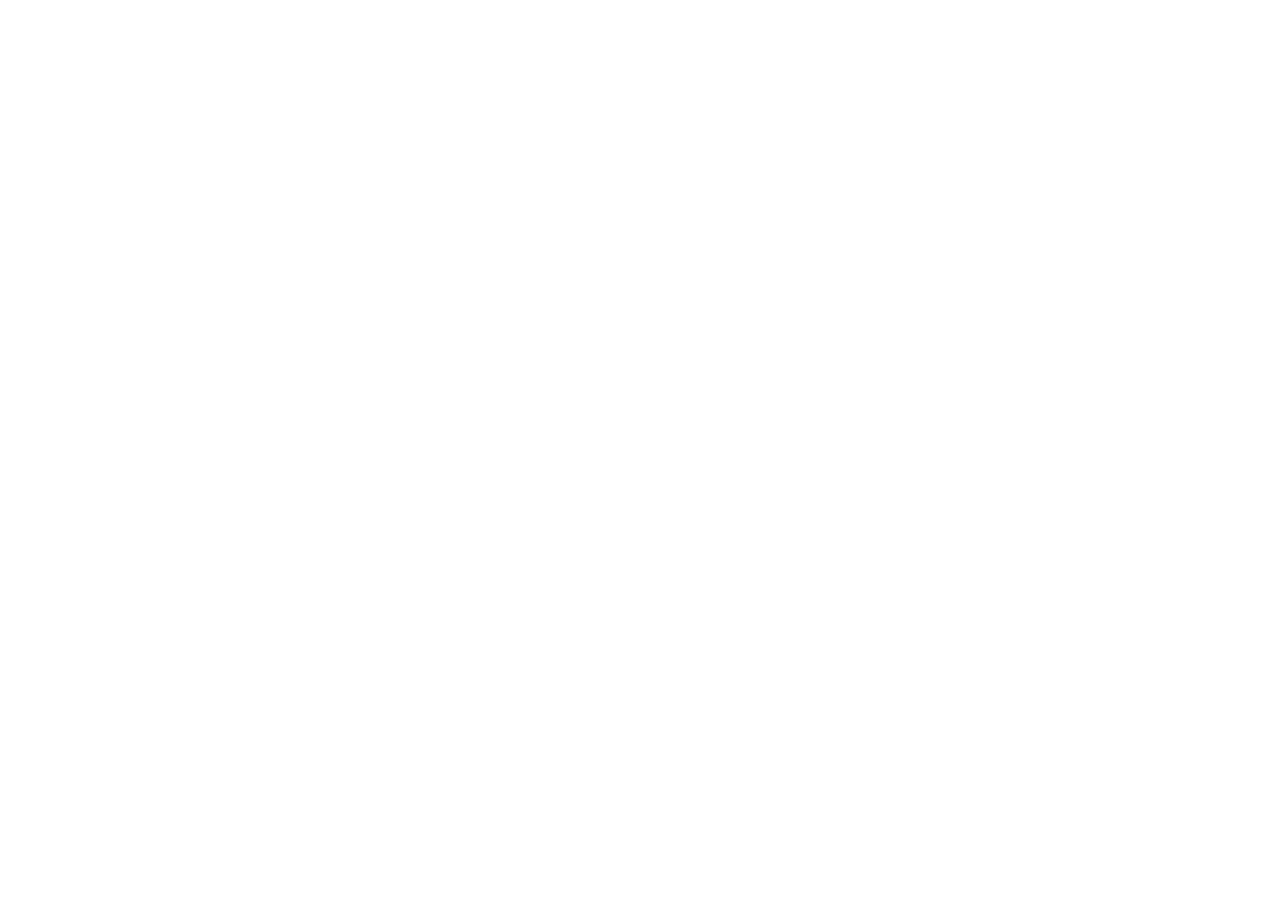
==== index.html @ 17a49825 "iframe atualizado" ====
<!DOCTYPE html>
<html lang="pt-br">
<head>
    <meta charset="UTF-8">
    <meta name="viewport" content="width=device-width, initial-scale=1.0">
    <link rel="shortcut icon" href="favicon.ico" type="image/x-icon">
    <title>Cassiano Luz - Redes Sociais</title>
</head>
<body>
    
</body>
</html>
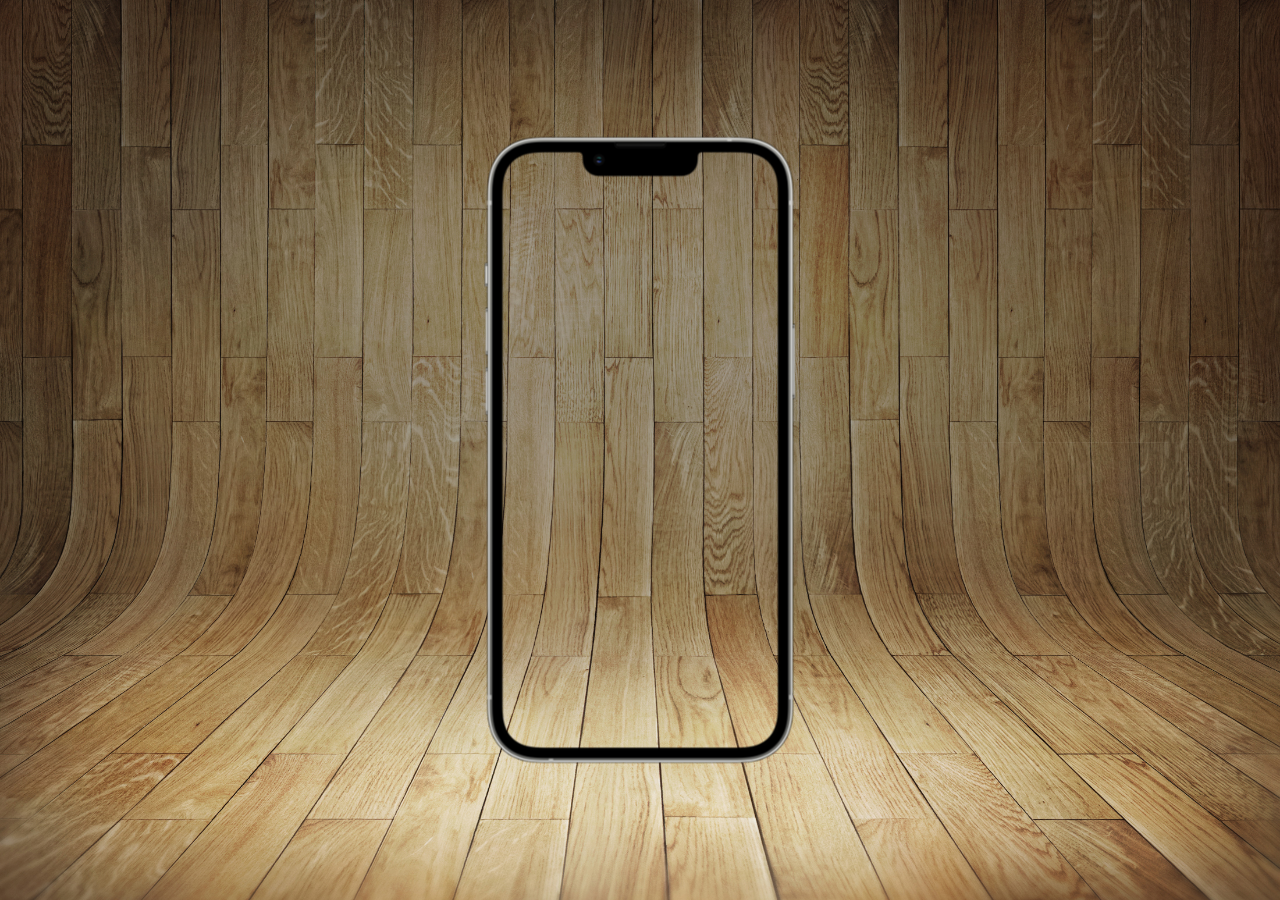
==== commit 939504b7: "atualizacao1" ====
--- a/index.html
+++ b/index.html
@@ -4,9 +4,19 @@
     <meta charset="UTF-8">
     <meta name="viewport" content="width=device-width, initial-scale=1.0">
     <link rel="shortcut icon" href="favicon.ico" type="image/x-icon">
+    <link rel="stylesheet" href="estilos/style.css">
     <title>Cassiano Luz - Redes Sociais</title>
 </head>
 <body>
+    <main>
+        <section id="telefone">
+            
+
+        </section>
+        <section id="redes-sociais">
+
+        </section>
+    </main>
     
 </body>
 </html>--- a/estilos/style.css
+++ b/estilos/style.css
@@ -0,0 +1,38 @@
+@charset "UTF-8";
+
+*{
+    margin: 0px;
+    padding: 0px;
+    font-family: Arial, Helvetica, sans-serif;
+}
+
+html, body{
+    height: 100vh;
+    width: 100vw;
+    background-color: black;
+}
+
+body{
+    background-image: url('../imagens/fundo-madeira.jpg');
+    background-size: cover;
+    background-attachment: fixed;
+
+}
+
+main{
+    position: relative;
+    height: 100vh;
+}
+
+section#telefone{
+    position: absolute;
+    top: 50%;
+    left: 50%;
+    transform: translate(-50%, -50%);
+
+    height: 627px;
+    width: 311px;
+    background: url('../imagens/frame-iphone13.png') no-repeat;
+
+
+}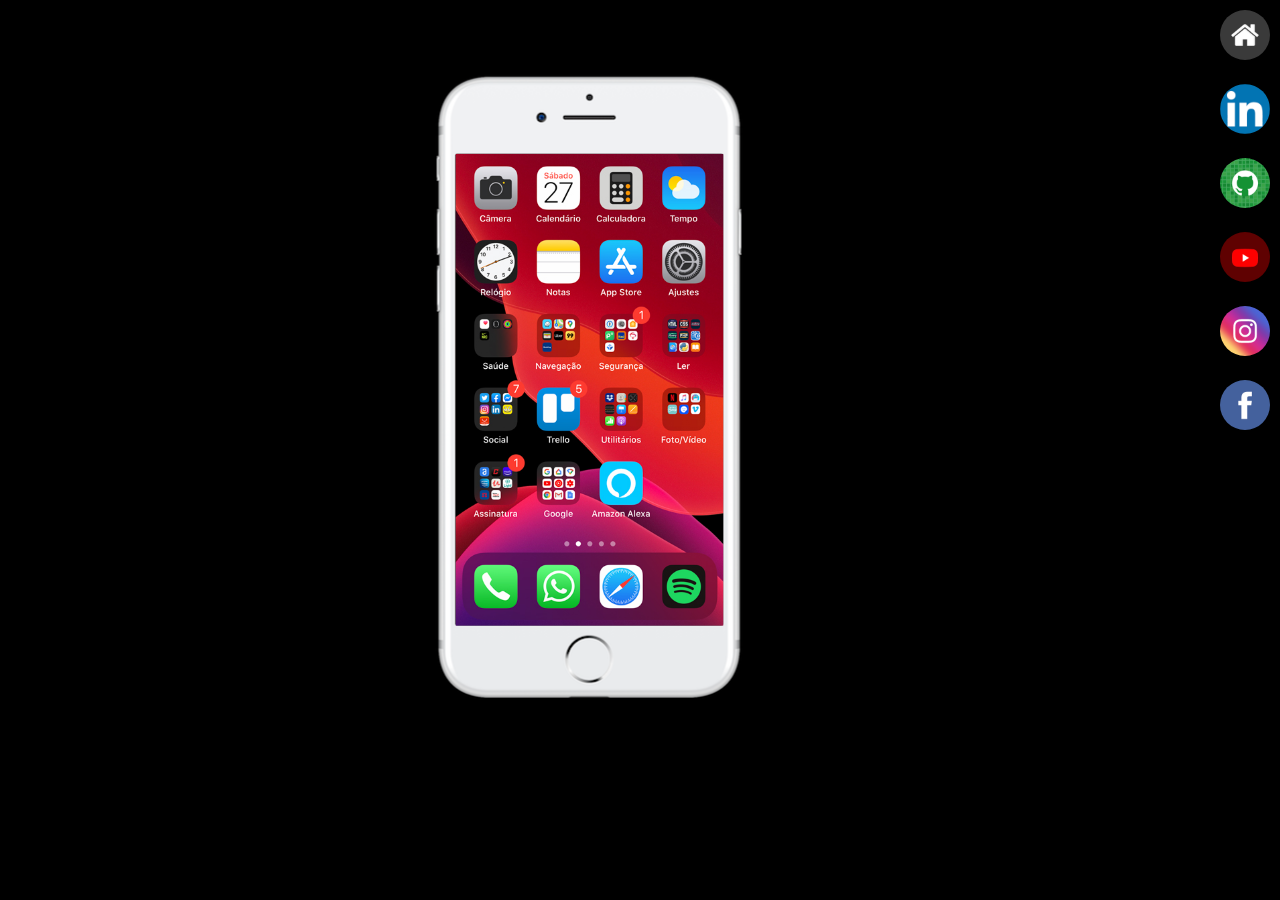
==== commit 05e99a5c: "atualização do telefone" ====
--- a/index.html
+++ b/index.html
@@ -10,11 +10,19 @@
 <body>
     <main>
         <section id="telefone">
+            <iframe src="home.html" name="tela" id="tela" frameborder="0">
+                Seu navegador não é compatível
+            </iframe>
             
 
         </section>
         <section id="redes-sociais">
-
+            <a href="https://www.linkedin.com/in/cassiano-luz/"><img src="imagens/logo-home.jpg" alt="Home"></a><br>
+            <a href="https://www.linkedin.com/in/cassiano-luz/"><img src="imagens/logo-linkedin.png" alt="Home"></a><br>
+            <a href="https://www.linkedin.com/in/cassiano-luz/"><img src="imagens/logo-github.jpg" alt="Home"></a><br>
+            <a href="https://www.linkedin.com/in/cassiano-luz/"><img src="imagens/logo-youtube.jpg" alt="Home"></a><br>
+            <a href="https://www.linkedin.com/in/cassiano-luz/"><img src="imagens/logo-instagram.jpg" alt="Home"></a><br>
+            <a href="https://www.linkedin.com/in/cassiano-luz/"><img src="imagens/logo-facebook.jpg" alt="Home"></a><br>
         </section>
     </main>
     
--- a/estilos/style.css
+++ b/estilos/style.css
@@ -13,9 +13,9 @@
 }
 
 body{
-    background-image: url('../imagens/fundo-madeira.jpg');
+    background-position: center center;
+    background-image: url('../imagens/ink-back.png');
     background-size: cover;
-    background-attachment: fixed;
 
 }
 
@@ -27,12 +27,38 @@
 section#telefone{
     position: absolute;
     top: 50%;
-    left: 50%;
-    transform: translate(-50%, -50%);
-
+    left: 46%;
+    transform: translate(-50%, -60%);
+    
     height: 627px;
     width: 311px;
-    background: url('../imagens/frame-iphone13.png') no-repeat;
+    background: url('../imagens/frame-iphone.png') no-repeat;
+}
 
+iframe#tela{
+    position: relative;
+    top: 80px;
+    left: 22px;
+    height: 472px;
+    width: 268px;
+}
 
-}+section#redes-sociais{
+    text-align: right;
+}
+
+section#redes-sociais img{
+    width: 50px;
+    margin: 10px;
+    border-radius: 50%;
+    box-shadow: 2px 2px 5px rgba(0, 0, 0, 0.400);
+    box-sizing: border-box;
+}
+
+section#redes-sociais img:hover{
+    border: 2px solid rgba(255, 255, 255, 0.500);
+    transform: translate(-4px, -4px);
+    box-shadow: 5px 5px 10px rgba(0, 0, 0, 0.400);
+    transition: 0.2s;
+}
+
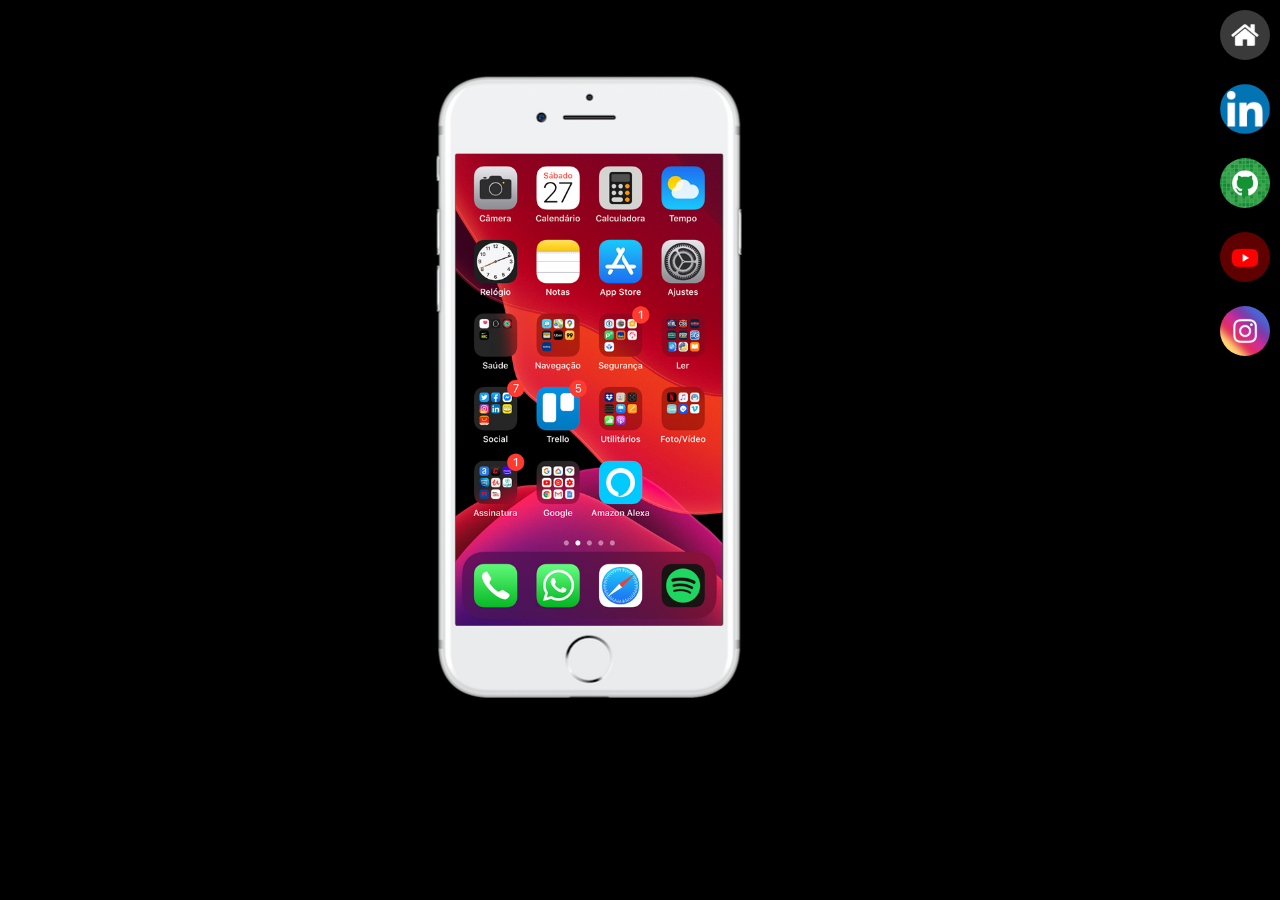
==== commit 2e2e9b19: "Projeto Social finalizado" ====
--- a/index.html
+++ b/index.html
@@ -13,16 +13,13 @@
             <iframe src="home.html" name="tela" id="tela" frameborder="0">
                 Seu navegador não é compatível
             </iframe>
-            
-
         </section>
         <section id="redes-sociais">
-            <a href="https://www.linkedin.com/in/cassiano-luz/"><img src="imagens/logo-home.jpg" alt="Home"></a><br>
-            <a href="https://www.linkedin.com/in/cassiano-luz/"><img src="imagens/logo-linkedin.png" alt="Home"></a><br>
-            <a href="https://www.linkedin.com/in/cassiano-luz/"><img src="imagens/logo-github.jpg" alt="Home"></a><br>
-            <a href="https://www.linkedin.com/in/cassiano-luz/"><img src="imagens/logo-youtube.jpg" alt="Home"></a><br>
-            <a href="https://www.linkedin.com/in/cassiano-luz/"><img src="imagens/logo-instagram.jpg" alt="Home"></a><br>
-            <a href="https://www.linkedin.com/in/cassiano-luz/"><img src="imagens/logo-facebook.jpg" alt="Home"></a><br>
+            <a href="home.html" target="tela"><img src="imagens/logo-home.jpg" alt="Home Logotipo"></a><br>
+            <a href="linkedin.html" target="tela"><img src="imagens/logo-linkedin.png" alt="Linkedin Logotipo"></a><br>
+            <a href="github.html" target="tela"><img src="imagens/logo-github.jpg" alt="GitHub Logotipo"></a><br>
+            <a href="youtube.html" target="tela"><img src="imagens/logo-youtube.jpg" alt="YouTube Logotipo"></a><br>
+            <a href="instagram.html" target="tela"><img src="imagens/logo-instagram.jpg" alt="Instagram Logotipo"></a><br>
         </section>
     </main>
     
--- a/estilos/style.css
+++ b/estilos/style.css
@@ -40,7 +40,7 @@
     top: 80px;
     left: 22px;
     height: 472px;
-    width: 268px;
+    width: 267px;
 }
 
 section#redes-sociais{
@@ -56,7 +56,7 @@
 }
 
 section#redes-sociais img:hover{
-    border: 2px solid rgba(255, 255, 255, 0.500);
+    border: 2px solid rgba(12, 12, 12, 0.5);
     transform: translate(-4px, -4px);
     box-shadow: 5px 5px 10px rgba(0, 0, 0, 0.400);
     transition: 0.2s;
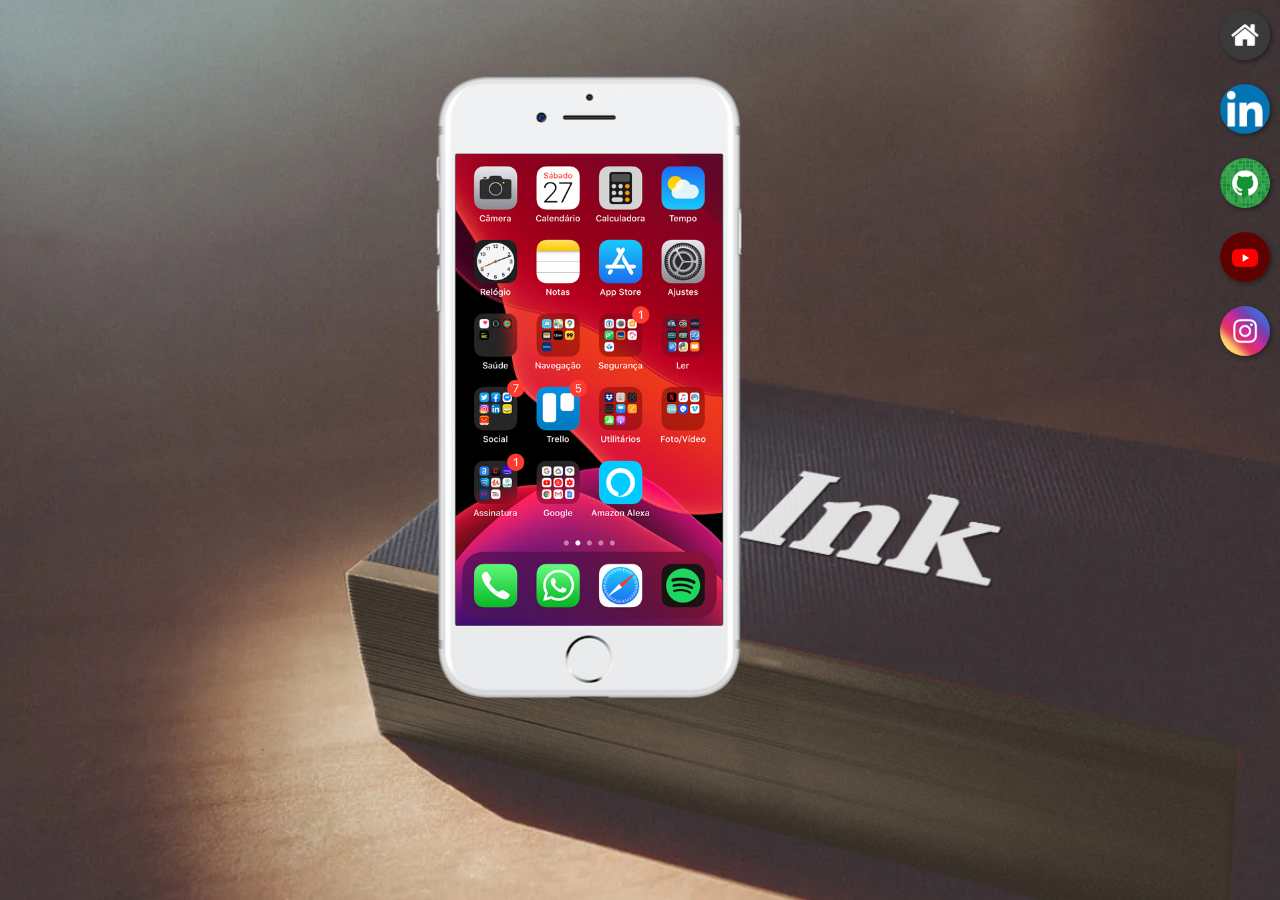
==== commit de181fe9: "favicon atualizado" ====
--- a/index.html
+++ b/index.html
@@ -3,7 +3,7 @@
 <head>
     <meta charset="UTF-8">
     <meta name="viewport" content="width=device-width, initial-scale=1.0">
-    <link rel="shortcut icon" href="favicon.ico" type="image/x-icon">
+    <link rel="shortcut icon" href="ink-favicon.ico" type="image/x-icon">
     <link rel="stylesheet" href="estilos/style.css">
     <title>Cassiano Luz - Redes Sociais</title>
 </head>
--- a/estilos/style.css
+++ b/estilos/style.css
@@ -14,7 +14,7 @@
 
 body{
     background-position: center center;
-    background-image: url('../imagens/ink-back.png');
+    background-image: url('../imagens/ink-back.jpg');
     background-size: cover;
 
 }
